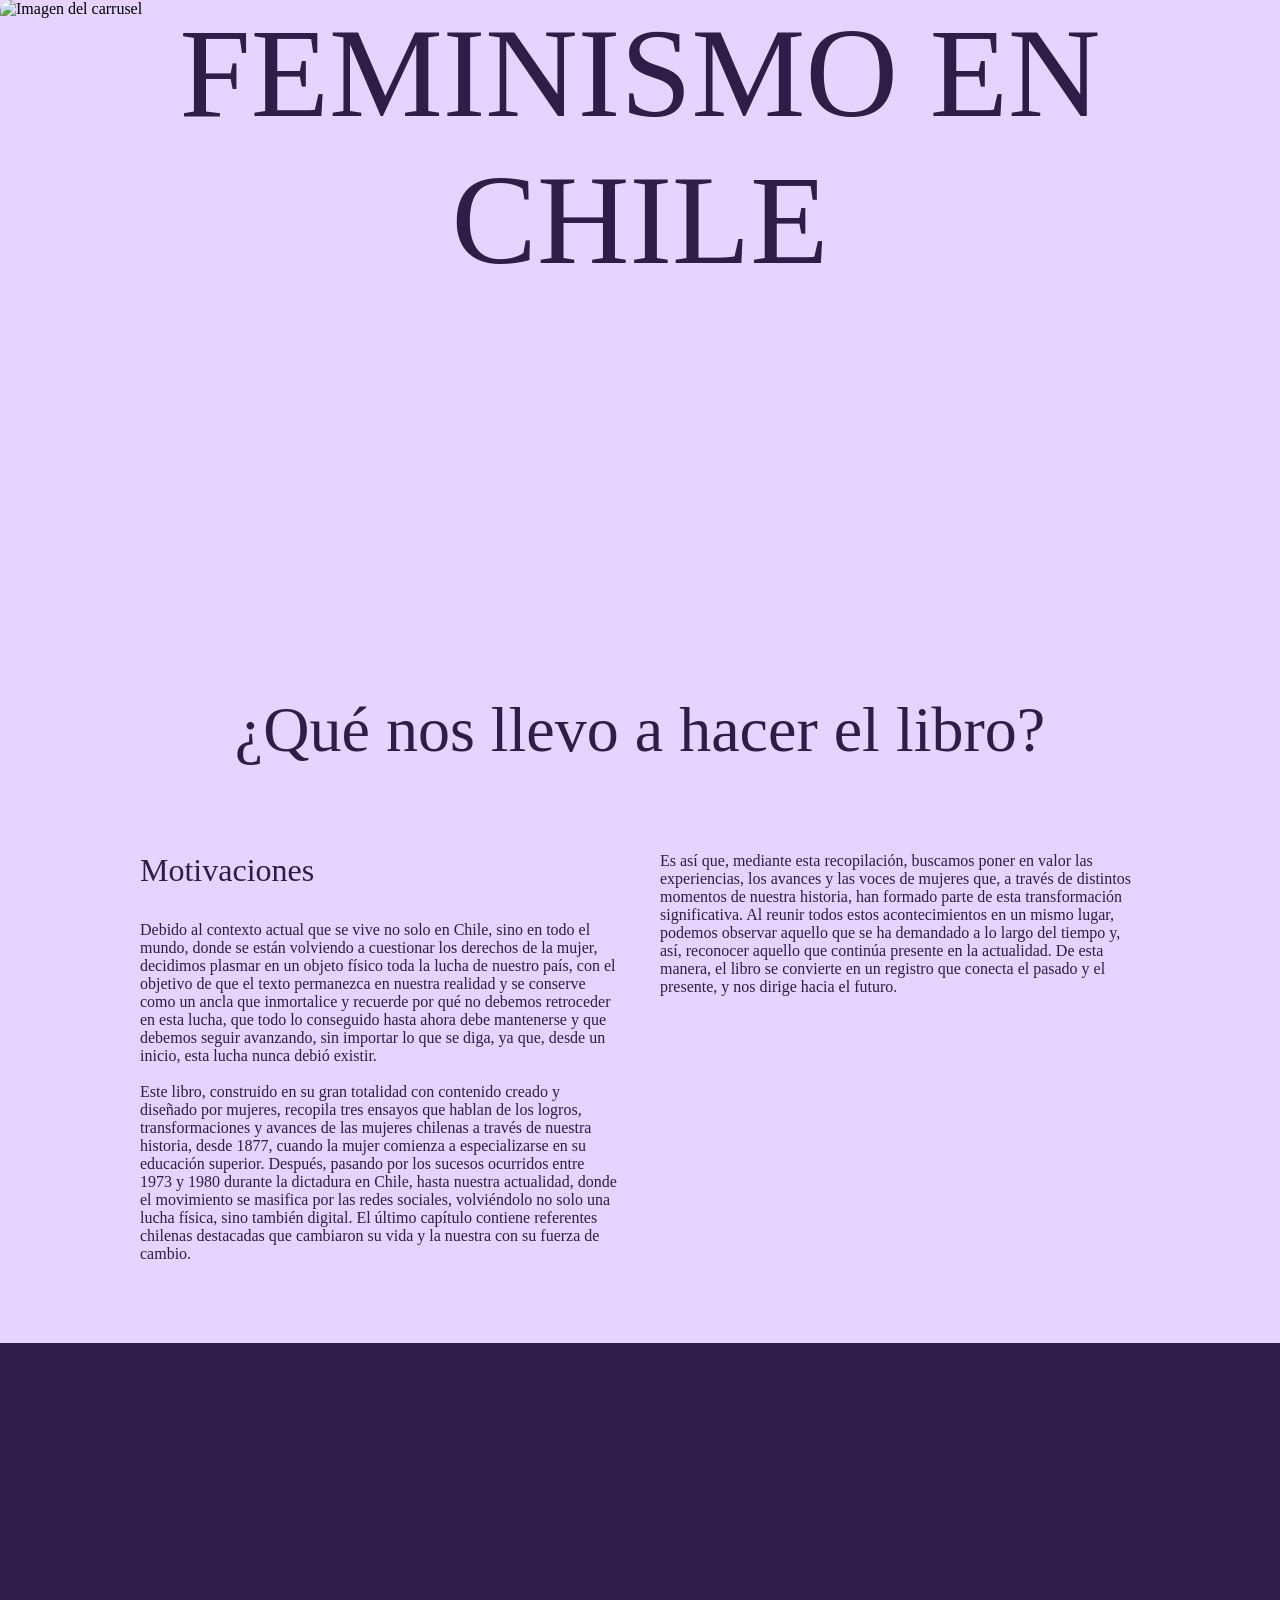
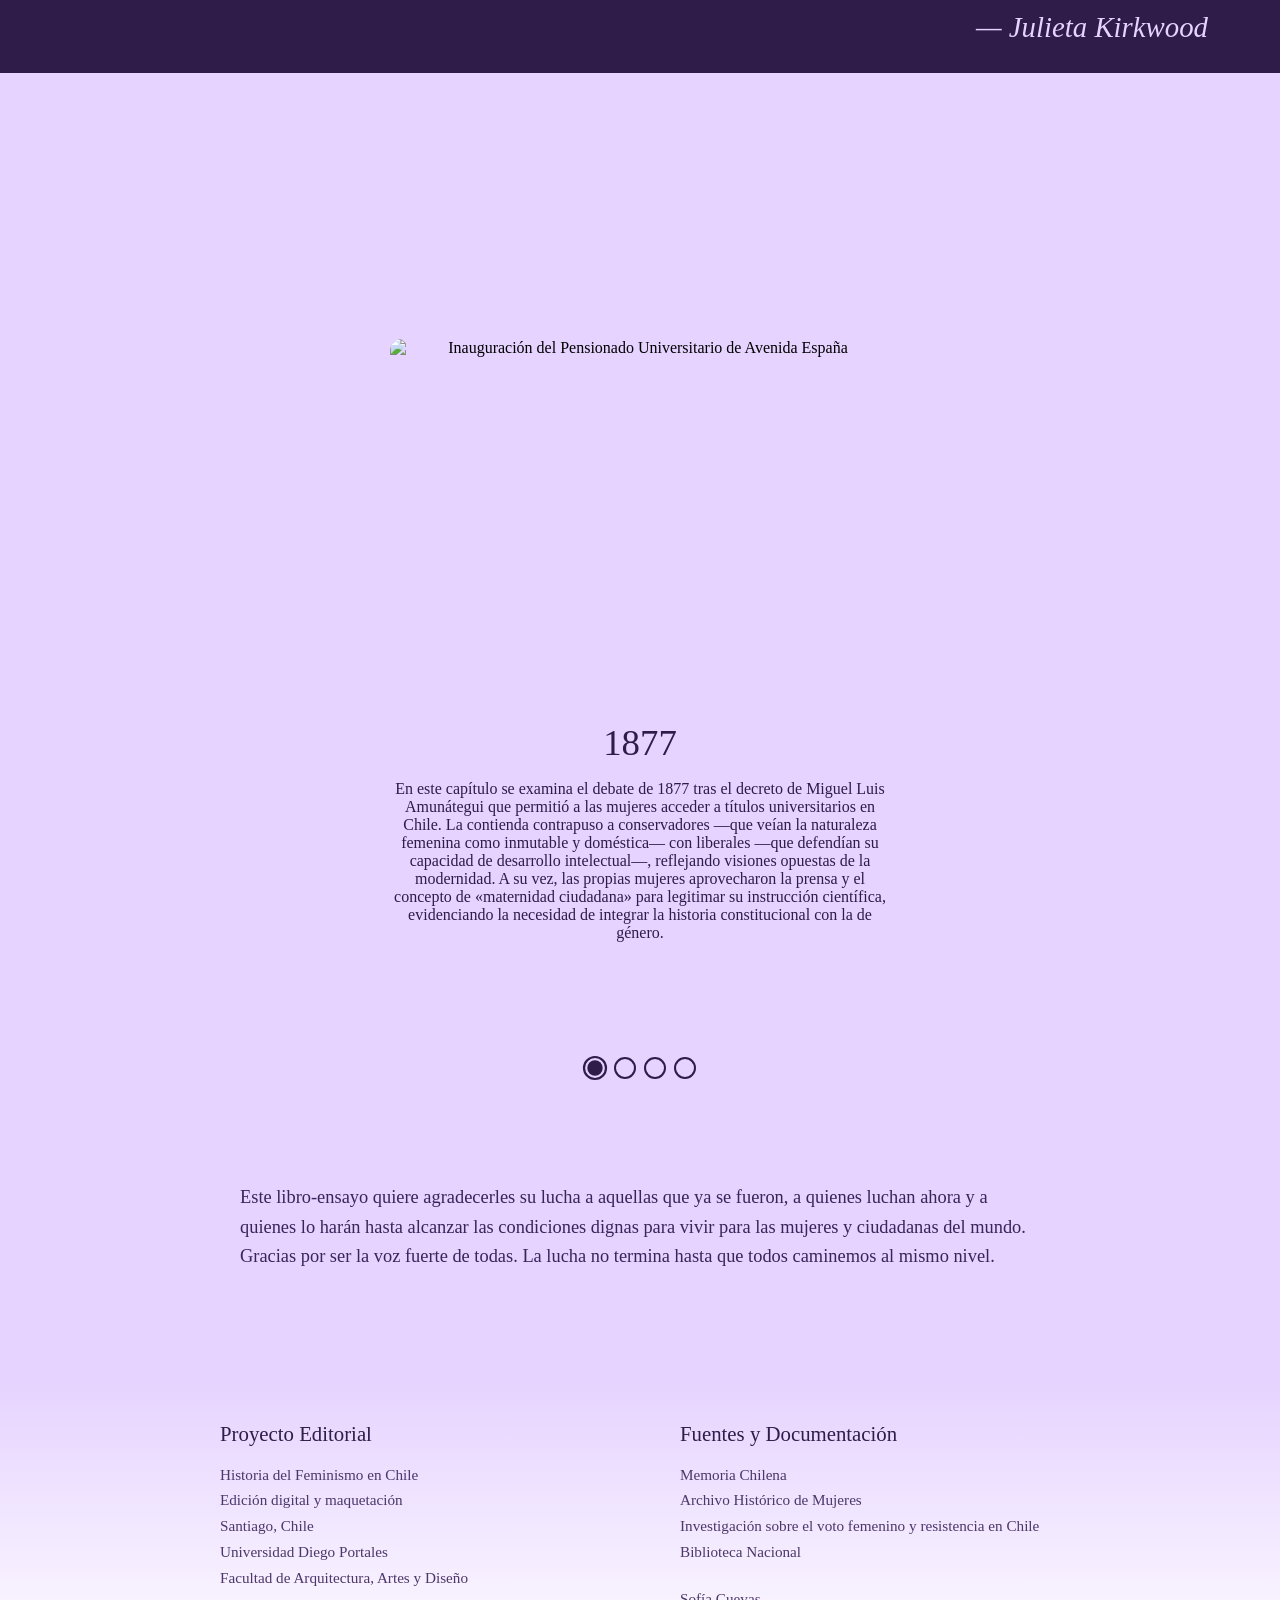
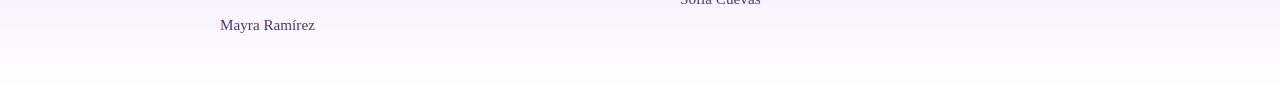
==== index.html @ af62d0a8 "Rename Maquetacion2.html to index.html" ====
<!DOCTYPE html>
<html lang="es">
<head>

  <meta charset="UTF-8">
  <meta name="viewport" content="width=device-width, initial-scale=1.0">
  <title>Maqueta</title>

  <!-- Google Fonts -->
  <link rel="preconnect" href="https://fonts.googleapis.com">
  <link rel="preconnect" href="https://fonts.gstatic.com" crossorigin>
  <link href="https://fonts.googleapis.com/css2?family=Climate+Crisis&family=Manrope:wght@400;500;700&display=swap" rel="stylesheet">
<style>
@font-face {
      font-family: 'Jazmin-Black';
      src: url('https://drive.google.com/file/d/12uQwB36a2k2witqSoXzjBPvjbGUJgkZl/view?usp=drive_link') format('opentype');
      font-weight: 400;
    }  

@font-face {
      font-family: 'Jazmin-Bold';
      src: url('https://drive.google.com/file/d/1pTw8cej0ENtcqiHa-b2iS4OX-y_-E0P1/view?usp=sharing') format('opentype');
      font-weight: 400;
    }  

@font-face {
      font-family: 'Jazmin-BoldIt';
      src: url('https://drive.google.com/file/d/1r_8uI4NWdWfFupj231C-FOblwJrJPHk5/view?usp=sharing') format('opentype');
      font-weight: 400;
    }     

@font-face {
      font-family: 'Jazmin-LightIt';
      src: url('https://drive.google.com/file/d/1mAUeuESSys7oX-s_4mNT1yJCANcAXI_Z/view?usp=sharing') format('opentype');
      font-weight: 400;
    }  

</style>

  <link rel="stylesheet" href="maqueta-05.css">
</head>
<body>

<div class="titulo">
  
  <img class="slider__image" src="https://lh3.googleusercontent.com/d/1XaSFuqEY4g5JGwHOdgN-ghNQDya7-xwA" alt="Imagen del carrusel">

  <h1>
    FEMINISMO EN CHILE
  </h1>

</div>


<h2>
  ¿Qué nos llevo a hacer el libro?
</h2>


 <div class="columnas">

  <div class="columna">
    <h3>
      Motivaciones
    </h3>

    <p>
      Debido al contexto actual que se vive no solo en Chile, sino en todo el mundo, donde se están volviendo a cuestionar los derechos de la mujer, decidimos plasmar en un objeto físico toda la lucha de nuestro país, con el objetivo de que el texto permanezca en nuestra realidad y se conserve como un ancla que inmortalice y recuerde por qué no debemos retroceder en esta lucha, que todo lo conseguido hasta ahora debe mantenerse y que debemos seguir avanzando, sin importar lo que se diga, ya que, desde un inicio, esta lucha nunca debió existir.<br>
<br>
      Este libro, construido en su gran totalidad con contenido creado y diseñado por mujeres, recopila tres ensayos que hablan de los logros, transformaciones y avances de las mujeres chilenas a través de nuestra historia, desde 1877, cuando la mujer comienza a especializarse en su educación superior. Después, pasando por los sucesos ocurridos entre 1973 y 1980 durante la dictadura en Chile, hasta nuestra actualidad, donde el movimiento se masifica por las redes sociales, volviéndolo no solo una lucha física, sino también digital. El último capítulo contiene referentes chilenas destacadas que cambiaron su vida y la nuestra con su fuerza de cambio.

    </p>
  </div>

  <div class="columna">
    <h3>
      
    </h3>

    <p>
      Es así que, mediante esta recopilación, buscamos poner en valor las experiencias, los avances y las voces de mujeres que, a través de distintos momentos de nuestra historia, han formado parte de esta transformación significativa. Al reunir todos estos acontecimientos en un mismo lugar, podemos observar aquello que se ha demandado a lo largo del tiempo y, así, reconocer aquello que continúa presente en la actualidad. De esta manera, el libro se convierte en un registro que conecta el pasado y el presente, y nos dirige hacia el futuro.
    </p>
  </div>

</div>
 
<div class="separador">
  <div class="cartel-track">
    <span class="cartel-item">NO HAY DEMOCRACIA SIN FEMINISMO. ♀</span>
    <span class="cartel-item">NO HAY DEMOCRACIA SIN FEMINISMO. ♀</span>
    <span class="cartel-item">NO HAY DEMOCRACIA SIN FEMINISMO. ♀</span>
  </div>
  <p class="autor">— Julieta Kirkwood</p>
</div>

<div class="slider">
  <input type="radio" name="slider" title="slide1" checked="checked" class="slider__nav"/>
  <input type="radio" name="slider" title="slide2" class="slider__nav"/>
  <input type="radio" name="slider" title="slide3" class="slider__nav"/>
  <input type="radio" name="slider" title="slide4" class="slider__nav"/>
  
  <div class="slider__inner">

    <!-- Diapositiva 1 -->
    <div class="slider__contents">
      <!-- AQUÍ CAMBIAS LA IMAGEN 1 -->
      <img class="slider__image" src="https://lh3.googleusercontent.com/d/13LKZzhzBING7bSIB-B6c9y_ZyjIzLU0Z" alt="Inauguración del Pensionado Universitario de Avenida España">
      <h2 class="slider__caption">1877</h2>
      <p class="slider__txt">En este capítulo se examina el debate de 1877 tras el decreto de Miguel Luis Amunátegui que permitió a las mujeres acceder a títulos universitarios en Chile. La contienda contrapuso a conservadores —que veían la naturaleza femenina como inmutable y doméstica— con liberales —que defendían su capacidad de desarrollo intelectual—, reflejando visiones opuestas de la modernidad. A su vez, las propias mujeres aprovecharon la prensa y el concepto de «maternidad ciudadana» para legitimar su instrucción científica, evidenciando la necesidad de integrar la historia constitucional con la de género. </p>
      
    </div>

    <!-- Diapositiva 2 -->
    <div class="slider__contents">
      <!-- AQUÍ CAMBIAS LA IMAGEN 2 -->
      <img class="slider__image" src="https://lh3.googleusercontent.com/d/1rz81aflODtfskColFfcx2KOuE1bLGFHb" alt="MEMCH 83 Chile">
      <h2 class="slider__caption">1973</h2>
      <p class="slider__txt">En este capítulo se analiza el periodo la dictadura militar chilena, el movimiento de mujeres se articuló bajo la emblemática consigna «Democracia en el país y en la casa» para enfrentar simultáneamente la represión estatal y la opresión patriarcal. Agrupaciones de derechos humanos, pobladoras de sectores populares y feministas aunaron fuerzas, superando diferencias sociales e ideológicas para combatir la crisis y la violencia del régimen. A través de iniciativas de subsistencia y talleres de reflexión, transformaron problemáticas del espacio privado en potentes acciones de resistencia política en la vía pública. Coordinadoras transversales como el MEMCH’83 y Mujeres por la Vida lideraron multitudinarias movilizaciones opositoras que visibilizaron el descontento ciudadano. Finalmente, este activismo generizado resignificó la ciudadanía femenina y se consolidó como un pilar fundamental en el proceso de recuperación democrática en el país.</p>
    </div>

    <!-- Diapositiva 3 -->
    <div class="slider__contents">
      <!-- AQUÍ CAMBIAS LA IMAGEN 3 -->
      <img class="slider__image" src="https://lh3.googleusercontent.com/d/1p0VTjthX78VdlyuoJ9l6u2bkTSTfztf2" alt="Imagen del carrusel">
      <h2 class="slider__caption">2018</h2>
      <p class="slider__txt">En este capítulo se analiza el "Mayo Feminista" de 2018 en Chile, una tercera ola histórica encabezada por estudiantes universitarias y secundarias contra el acoso sexual, la educación sexista y la violencia de género. Estas movilizaciones masivas y tomas de campus cuestionaron profundamente las estructuras del "poder de género" y la heteronormatividad en la sociedad chilena. En el Congreso, la presencia histórica de parlamentarias impulsó la creación de la Comisión de Mujeres y Equidad de Género para tramitar proyectos sobre derechos laborales, reproductivos y de protección. El Poder Ejecutivo de Sebastián Piñera respondió desde una perspectiva de feminismo liberal impulsando la Agenda Mujer y la Ley de Identidad de Género, aunque enfrentó severas críticas por errores discursivos del oficialismo.</p>
    </div>

    <!-- Diapositiva 4 -->
    <div class="slider__contents">
      <!-- AQUÍ CAMBIAS LA IMAGEN 4 -->
      <img class="slider__image" src="https://lh3.googleusercontent.com/d/1QaeDLoTEDp8ZMZ2YT9O-Hn6xfpyJGFa-" alt="MC0050105">
      <h2 class="slider__caption">Las Referentes</h2>
      <p class="slider__txt">El capítulo «Las referentes» destaca a mujeres fundamentales de la historia chilena que rompieron barreras en la política, la ciencia, las artes y los derechos humanos. Resalta las biografías de pioneras como Eloísa Díaz, primera médica de Latinoamérica, e Inés Enríquez, primera parlamentaria del país. También reconoce el activismo de Elena Caffarena por el voto femenino, junto al liderazgo político social de Julieta Campusano y Gladys Marín. Se suman los trascendentales aportes culturales de Gabriela Mistral y Violeta Parra en las letras y la música popular. Finalmente, la sección culmina con Michelle Bachelet, primera mujer en ejercer la presidencia de Chile.</p>
    </div>

  </div>
</div>
<footer class="final-pagina">

  <!-- Texto previo -->
  <div class="texto-pre-footer">
    <p>Este libro-ensayo quiere agradecerles su lucha a aquellas que ya se fueron, a quienes luchan ahora y a quienes lo harán hasta alcanzar las condiciones dignas para vivir para las mujeres y ciudadanas del mundo.</p>
    <p>Gracias por ser la voz fuerte de todas. La lucha no termina hasta que todos caminemos al mismo nivel.</p>
    <br>
    <br>
    <br>
    <br>
    <br>
  </div>

  <!-- Columnas de información -->
  <div class="pie-info">
    <div class="columna-info">
      <h3>Proyecto Editorial</h3>
      <p>Historia del Feminismo en Chile</p>
      <p>Edición digital y maquetación</p>
      <p>Santiago, Chile</p>
      <p>Universidad Diego Portales</p>
      <p>Facultad de Arquitectura, Artes y Diseño</p>
      <br>
      <p>Mayra Ramírez</p>
    </div>

    <div class="columna-info">
      <h3>Fuentes y Documentación</h3>
      <p>Memoria Chilena</p>
      <p>Archivo Histórico de Mujeres</p>
      <p>Investigación sobre el voto femenino y resistencia en Chile</p>
      <p>Biblioteca Nacional</p>
      <br>
      <p>Sofía Cuevas</p>
    </div>
  </div>

</footer>

</body>
</html>
---- maqueta-05.css ----
/* Inside your style.css file or <style> block */
@font-face {
  font-family: 'Jazmin-Black';
  src: url('https://drive.google.com/file/d/1SuCwKZUjy1PcS7HoKRNuDb13nTYxsdWd/view?usp=sharing') format('otf');
  font-weight: normal;
  font-style: black;
}

@font-face {
  font-family: 'Jazmin-Bold';
  src: url('https://drive.google.com/file/d/1pTw8cej0ENtcqiHa-b2iS4OX-y_-E0P1/view?usp=sharing') format('otf');
  font-weight: normal;
  font-style: normal;
}

@font-face {
  font-family: 'Jazmin-BoldIt';
  src: url('https://drive.google.com/file/d/1r_8uI4NWdWfFupj231C-FOblwJrJPHk5/view?usp=sharing') format('otf');
  font-weight: normal;
  font-style: normal;
}

@font-face {
  font-family: 'Juana';
  src: url('https://drive.google.com/file/d/1g9CO8TNBRDneP2i2aQZORjsLFqwX7QSJ/view?usp=sharing') format('otf');
  font-weight: normal;
  font-style: normal;
}

img {
  max-width: 100%;
  height: auto;
}

body{
  background:#e6d3ff ;
  margin: 0;   
  padding: 0;
}

/* Titulo grande */
h1 {
  font-family: 'Jazmin-Black';
  font-weight: 150;
  font-size: clamp(5rem, 10vw, 18rem);
  color: #2f1c49;
}

/*Titulo graande de uso normal*/

h2 {
  font-family: 'Jazmin-Bold', serif;
  font-weight: 150;
  font-size: 4rem;
  color: #2f1c49;
  
  text-align-last: center;
}


/*subtitulo parrafo*/
h3 {
  font-family: 'Juana', serif;
  font-weight: 150;
  font-size:2rem;
  color: #2f1c49;
}

/*parrafo texto comun*/
p {
  font-family: 'Juana', serif;
  font-weight: 150;
  font-size:1rem;
  text-align: left;
  color: #2f1c49;
  max-width: 1000px;
  margin:0 auto;
}

.columnas {
  display: grid;
  grid-template-columns: 1fr 1fr;
  gap: 40px;
  max-width: 1000px;
  margin: 0 auto;
  margin-bottom: 80px;
}

.columna p {
  max-width: none;
  margin: 0;
}

.titulo {
  position: relative;
  width: 100%;
  height: clamp(600px, 50vw, 1000px);
}

.titulo img {
   position: absolute;
  width: 100%;
  height: 100%;
  object-fit: cover;
  top: 0;
  left: 50%;
  transform: translateX(-50%);
  z-index: 0;
}

.titulo h1 {
  position: absolute;
  z-index: 1;
  top: 0px;
  left: 50%;
  transform: translateX(-50%);
  width: 100%;
  text-align: center;
  margin: 0;

}

.separador {
  position: relative;
  width: 100%;
  margin: 0;
  min-height: 250px;     /* Altura mínima deseada */
  padding: 80px 20px;
  background: #2f1c49;

  overflow: hidden;
  white-space: nowrap;
  display: flex;
  align-items: center;
  padding: 40px 0;
}

.cartel-track {
  display: inline-block;
  white-space: nowrap;
  padding-left: 100%; /* Inicia el recorrido desde fuera de la pantalla a la derecha */
  animation: moverCartel 18s linear infinite; /* Ajusta los segundos para acelerar o frenar */
}

.cartel-item {
  display: inline-block;
  padding-right: 60px; /* Espacio entre cada repetición de la frase */
  color: #e6d3ff;
  font-family: 'Jazmin-Bold', serif;
  font-size: clamp(2.5rem, 5vw, 5rem);
}

/* Animación de desplazamiento */
@keyframes moverCartel {
  0% {
    transform: translate3d(0, 0, 0);
  }
  100% {
    transform: translate3d(-100%, 0, 0);
  }
}

/* Pausar el movimiento al pasar el cursor */
.separador:hover .cartel-track {
  animation-play-state: paused;
}

/* Estilo para la autora fijada abajo a la derecha */
.separador .autor {
  position: absolute;
  bottom: 15px;
  right: 30px;
  margin: 0;
  color: #e6d3ff;
  font-family: 'Jazmin-BoldIt', serif;
  font-size: 1.5rem;
  font-style: italic;
  z-index: 2;
  background: #2f1c49; /* Fondo sólido para que el texto en movimiento pase por detrás */
  padding: 4px 12px;
  border-radius: 4px;
}

.separador h2 {
  position: absolute;
  z-index: 1;
  top: 50%;
  left: 50%;
  transform: translate(-50%, -50%);
  margin: 0;
  color: #e6d3ff;

  width: 100%;                            
  text-align: center;                    
  font-size: clamp(2.5rem, 5.5vw, 5.5rem); 

}

.separador .autor {
  position: absolute;
  bottom: 25px;  /* Distancia desde abajo */
  right: 60px;   /* Distancia desde la derecha */
  margin: 0;
  
  color: #e6d3ff;
  font-family: 'Juana', serif;
  font-size: 1.8rem;
  font-style: italic;
}
/* Pues aqui va una parte para que las dos comlunas sean una cuando es muy pequeño pero no va*/

@media(max-width: 500px) {
 .columnas {
  grid-template-columns: 1fr;
  }
}

/*prueba*/

/* ==========================================
   CARRUSEL (SLIDER) INTEGRADO
   ========================================== */

.slider {
  height: 950px; /* Altura fija para que encaje al final de la página */
  position: relative;
  overflow: hidden;
  display: flex;
  flex-flow: row nowrap;
  align-items: flex-end;
  justify-content: center;
  margin-top: 60px;
  margin-bottom: 40px;
}

.slider__nav {
  width: 14px;
  height: 14px;
  margin: 0.5rem 8px;
  border-radius: 50%;
  z-index: 10;
  outline: 2px solid #2f1c49;
  outline-offset: 2px;
  cursor: pointer;
  appearance: none;
  background-color: transparent;
  transition: background-color 0.3s, transform 0.2s;
}

.slider__nav:checked {
  background-color: #2f1c49;
  transform: scale(1.1);
}

.slider__nav:checked:nth-of-type(1) ~ .slider__inner { left: 0%; }
.slider__nav:checked:nth-of-type(2) ~ .slider__inner { left: -100%; }
.slider__nav:checked:nth-of-type(3) ~ .slider__inner { left: -200%; }
.slider__nav:checked:nth-of-type(4) ~ .slider__inner { left: -300%; }

.slider__inner {
  position: absolute;
  top: 0;
  left: 0;
  width: 400%;
  height: 100%;
  transition: left 0.4s ease-in-out;
  display: flex;
  flex-flow: row nowrap;
}

.slider__contents {
  height: 100%;
  padding: 2rem;
  padding-bottom: 90px;
  text-align: center;
  display: flex;
  flex: 1;
  flex-flow: column nowrap;
  align-items: center;
  justify-content: center;
}

/* Estilos para las imágenes del carrusel */
.slider__image {
  width: 500px;          /* Ancho deseado de las imágenes */
  height: 350px;         /* Alto deseado */
  object-fit: cover;     /* Mantiene la proporción sin distorsionar */
  border-radius: 12px;   /* Opcional: esquinas ligeramente redondeadas */
  margin-bottom: 1rem;
}

/* Título con la tipografía Jazmin-Bold */
.slider__caption {
  font-family: 'Jazmin-Bold', serif;
  font-weight: 150;
  font-size: 2.3rem;     /* Tamaño ajustado para el carrusel */
  color: #2f1c49;
  margin: 1rem 0;
  text-transform: uppercase;
}

/* Párrafo con la tipografía Juana */
.slider__txt {
  font-family: 'Juana', serif;
  font-weight: 150;
  font-size: 1rem;
  color: #2f1c49;
  max-width: 500px;
  text-align: center;
  margin: 0.1 auto 2rem auto;
}

.texto-pre-footer { /* Cambia esta clase por el nombre de tu contenedor de texto */
  background: #e6d3ff;
  padding: 60px 10% 20px; /* Reducimos el padding inferior para pegar el texto al pie */
}
.texto-pre-footer h2 {
  font-family: 'Jazmin-Bold', serif;
  font-size: clamp(2rem, 3.5vw, 3rem);
  color: #2f1c49;
  margin-top: 0;
  margin-bottom: 20px;
}

.texto-pre-footer p {
  font-family: 'Juana', serif;
  font-size: 1.15rem;
  line-height: 1.6;
  color: #3b245a;
  max-width: 800px; /* Limita el ancho del texto para facilitar la lectura */
  margin: 0 auto;  /* Centra el bloque de texto */
}



/* --- PIE DE PÁGINA DE TEXTO CON DEGRADADO --- */
.pie-info {
  width: 100%;
  padding: 40px 10% 50px;
  box-sizing: border-box;
  
  /* El degradado nace del lavanda (#e6d3ff) y termina suavemente en blanco (#ffffff) */
  background: linear-gradient(to bottom, #e6d3ff 0%, #ffffff 100%);
  
  display: flex;
  justify-content: center;
  flex-wrap: wrap;
  gap: 80px;
}

.columna-info {
  flex: 1;
  min-width: 240px;
  max-width: 380px;
}

/* Título de cada columna (Main Office / Service Center) */
.columna-info h3 {
  font-family: 'Jazmin-Bold', serif;
  font-size: 1.3rem;
  color: #2f1c49; /* Título en morado oscuro para destacar sobre la parte superior del degradado */
  margin-top: 0;
  margin-bottom: 18px;
}

/* Líneas de texto informativas */
.columna-info p {
  font-family: 'Juana', serif;
  font-size: 0.95rem;
  line-height: 1.5;
  margin: 3px 0;
  color: #3b245a;
  opacity: 0.9;
}
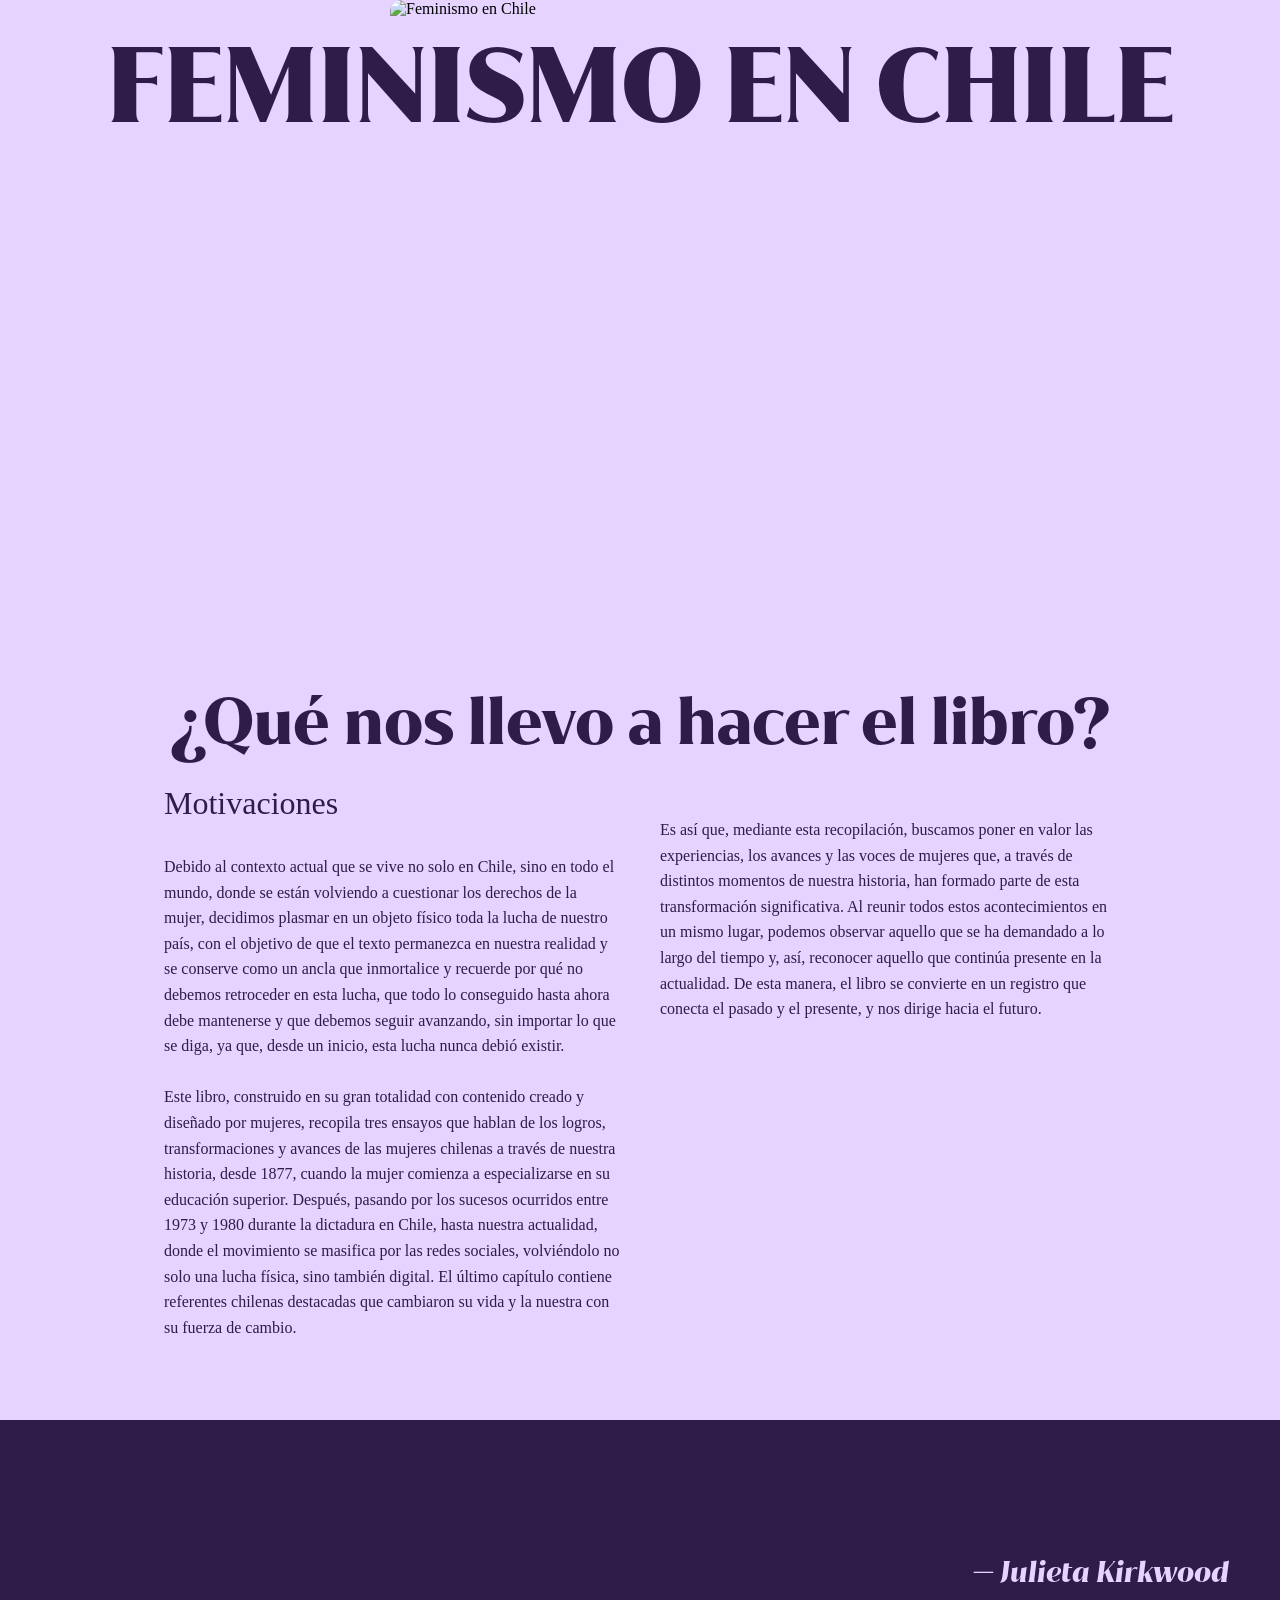
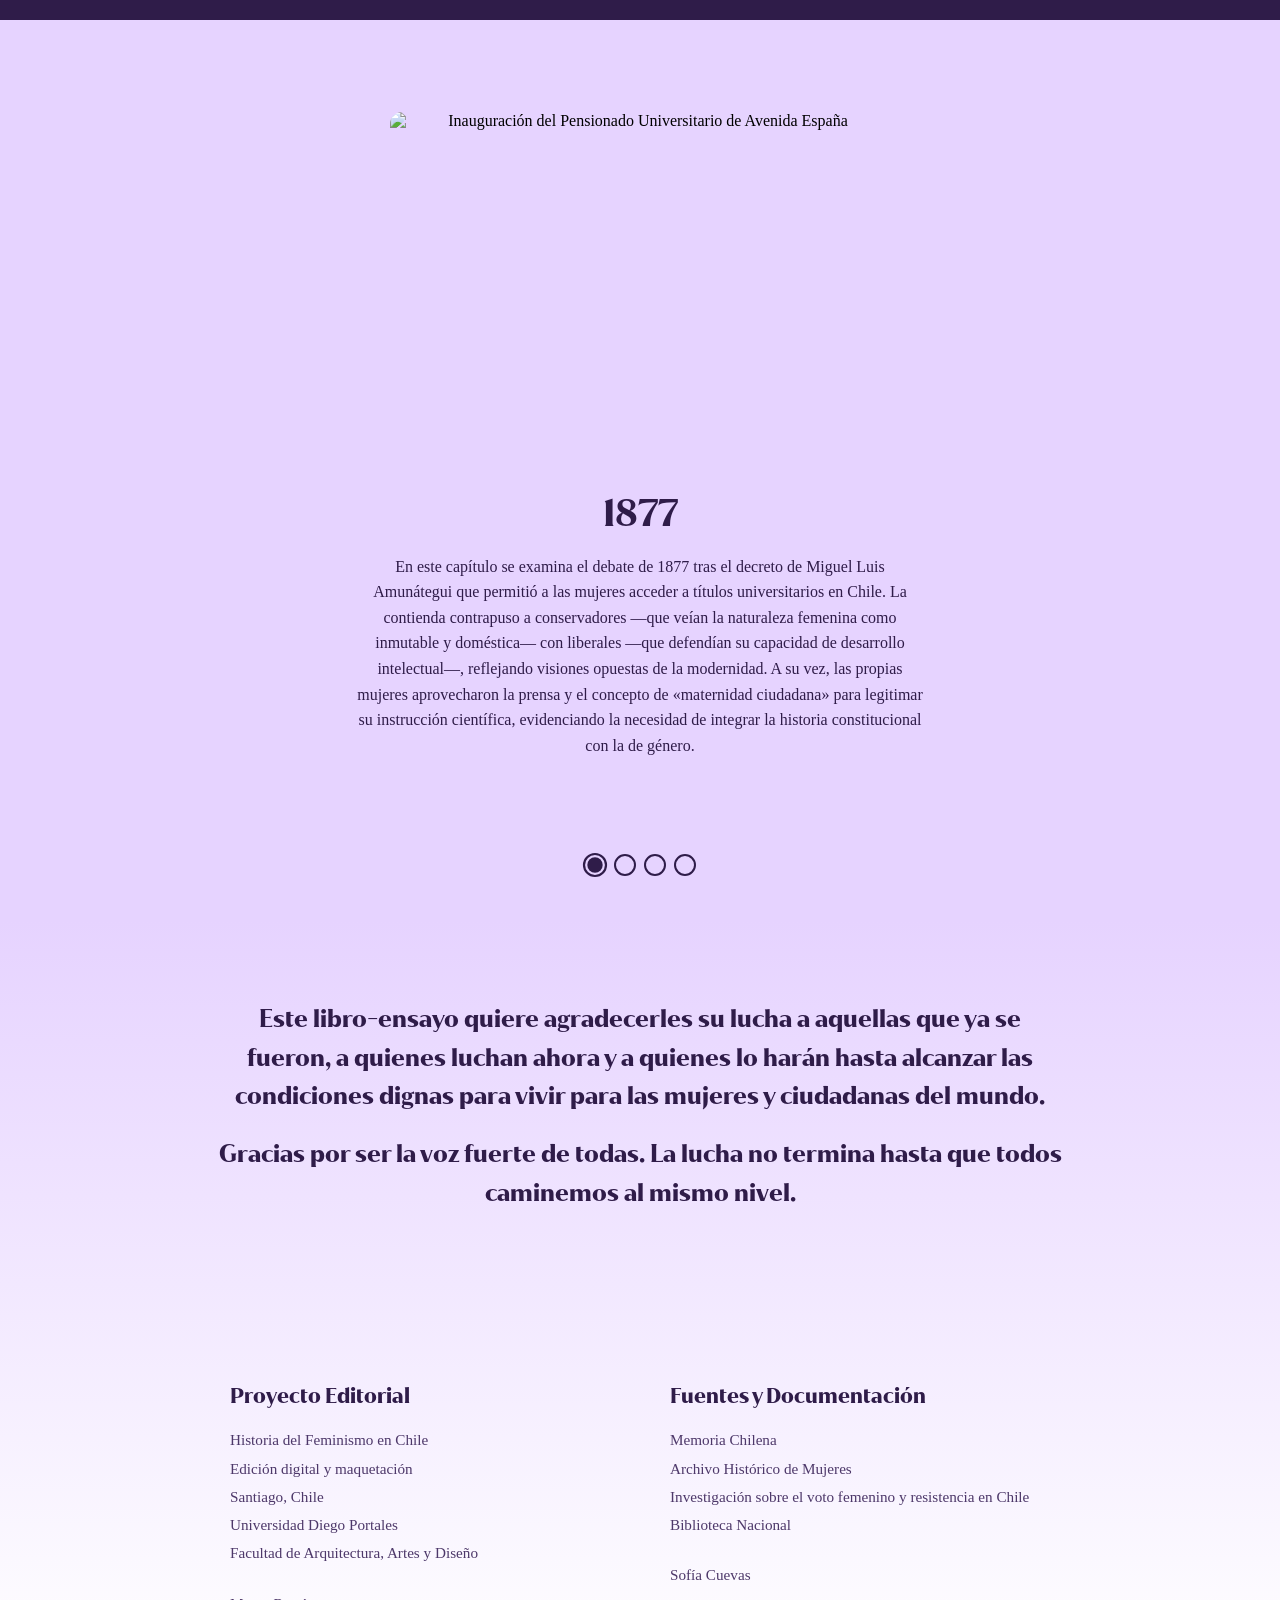
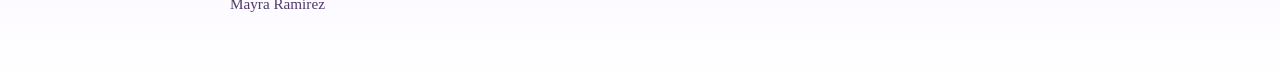
==== commit 11a87aaa: "index.html" ====
--- a/index.html
+++ b/index.html
@@ -43,7 +43,7 @@
 
 <div class="titulo">
   
-  <img class="slider__image" src="https://lh3.googleusercontent.com/d/1XaSFuqEY4g5JGwHOdgN-ghNQDya7-xwA" alt="Imagen del carrusel">
+  <img class="slider__image" src="https://lh3.googleusercontent.com/d/1XaSFuqEY4g5JGwHOdgN-ghNQDya7-xwA" alt="Feminismo en Chile">
 
   <h1>
     FEMINISMO EN CHILE
--- a/maqueta-05.css
+++ b/maqueta-05.css
@@ -1,30 +1,45 @@
-/* Inside your style.css file or <style> block */
+/* ==========================================
+   1. REGISTRAR FUENTES Y RESET GENERAL
+   ========================================== */
+
+/* NOTA: Asegúrate de alojar los archivos .otf en la carpeta 'fuentes' de tu repositorio */
 @font-face {
   font-family: 'Jazmin-Black';
-  src: url('https://drive.google.com/file/d/1SuCwKZUjy1PcS7HoKRNuDb13nTYxsdWd/view?usp=sharing') format('otf');
-  font-weight: normal;
-  font-style: black;
+  src: url('./fuentes/Jazmin-Black.otf') format('opentype');
+  font-weight: normal;
+  font-style: normal;
 }
 
 @font-face {
   font-family: 'Jazmin-Bold';
-  src: url('https://drive.google.com/file/d/1pTw8cej0ENtcqiHa-b2iS4OX-y_-E0P1/view?usp=sharing') format('otf');
-  font-weight: normal;
+  src: url('./fuentes/Jazmin-Bold.otf') format('opentype');
+  font-weight: bold;
   font-style: normal;
 }
 
 @font-face {
   font-family: 'Jazmin-BoldIt';
-  src: url('https://drive.google.com/file/d/1r_8uI4NWdWfFupj231C-FOblwJrJPHk5/view?usp=sharing') format('otf');
-  font-weight: normal;
-  font-style: normal;
+  src: url('./fuentes/Jazmin-BoldIt.otf') format('opentype');
+  font-weight: bold;
+  font-style: italic;
 }
 
 @font-face {
   font-family: 'Juana';
-  src: url('https://drive.google.com/file/d/1g9CO8TNBRDneP2i2aQZORjsLFqwX7QSJ/view?usp=sharing') format('otf');
+  src: url('./fuentes/Juana.otf') format('opentype');
   font-weight: normal;
   font-style: normal;
+}
+
+* {
+  box-sizing: border-box;
+}
+
+body {
+  background: #e6d3ff;
+  margin: 0;   
+  padding: 0;
+  overflow-x: hidden; /* Evita desplazamiento horizontal en celulares */
 }
 
 img {
@@ -32,73 +47,62 @@
   height: auto;
 }
 
-body{
-  background:#e6d3ff ;
-  margin: 0;   
-  padding: 0;
-}
-
-/* Titulo grande */
+/* ==========================================
+   2. TIPOGRAFÍA GENERAL (RESPONSIVA)
+   ========================================== */
+
 h1 {
-  font-family: 'Jazmin-Black';
-  font-weight: 150;
-  font-size: clamp(5rem, 10vw, 18rem);
-  color: #2f1c49;
-}
-
-/*Titulo graande de uso normal*/
+  font-family: 'Jazmin-Black', serif;
+  font-weight: normal;
+  font-size: clamp(2.5rem, 8vw, 12rem);
+  color: #2f1c49;
+  padding: 0 15px;
+  word-break: break-word;
+}
 
 h2 {
   font-family: 'Jazmin-Bold', serif;
-  font-weight: 150;
-  font-size: 4rem;
-  color: #2f1c49;
-  
-  text-align-last: center;
-}
-
-
-/*subtitulo parrafo*/
+  font-weight: bold;
+  font-size: clamp(2rem, 6vw, 4rem);
+  color: #2f1c49;
+  text-align: center;
+  padding: 0 15px;
+  margin-top: 40px;
+  margin-bottom: 20px;
+}
+
 h3 {
   font-family: 'Juana', serif;
-  font-weight: 150;
-  font-size:2rem;
-  color: #2f1c49;
-}
-
-/*parrafo texto comun*/
+  font-weight: normal;
+  font-size: 2rem;
+  color: #2f1c49;
+  margin-top: 0;
+}
+
 p {
   font-family: 'Juana', serif;
-  font-weight: 150;
-  font-size:1rem;
+  font-weight: normal;
+  font-size: 1rem;
+  line-height: 1.6;
   text-align: left;
   color: #2f1c49;
-  max-width: 1000px;
-  margin:0 auto;
-}
-
-.columnas {
-  display: grid;
-  grid-template-columns: 1fr 1fr;
-  gap: 40px;
   max-width: 1000px;
   margin: 0 auto;
-  margin-bottom: 80px;
-}
-
-.columna p {
-  max-width: none;
-  margin: 0;
-}
+  padding: 0 24px; /* Margen de seguridad para pantallas pequeñas */
+}
+
+/* ==========================================
+   3. HERO / CABECERA DE LA PÁGINA
+   ========================================== */
 
 .titulo {
   position: relative;
   width: 100%;
-  height: clamp(600px, 50vw, 1000px);
+  height: clamp(500px, 50vw, 1000px);
 }
 
 .titulo img {
-   position: absolute;
+  position: absolute;
   width: 100%;
   height: 100%;
   object-fit: cover;
@@ -111,118 +115,95 @@
 .titulo h1 {
   position: absolute;
   z-index: 1;
-  top: 0px;
+  top: 20px;
   left: 50%;
   transform: translateX(-50%);
   width: 100%;
   text-align: center;
   margin: 0;
-
-}
+}
+
+/* ==========================================
+   4. SECCIÓN DE COLUMNAS (MOTIVACIONES)
+   ========================================== */
+
+.columnas {
+  display: grid;
+  grid-template-columns: 1fr 1fr;
+  gap: 40px;
+  max-width: 1000px;
+  margin: 0 auto 80px auto;
+  padding: 0 24px;
+}
+
+.columna p {
+  max-width: none;
+  padding: 0;
+  margin: 0;
+}
+
+/* ==========================================
+   5. SEPARADOR ANIMADO (MARQUESINA)
+   ========================================== */
 
 .separador {
   position: relative;
   width: 100%;
-  margin: 0;
-  min-height: 250px;     /* Altura mínima deseada */
-  padding: 80px 20px;
+  min-height: 200px;
   background: #2f1c49;
-
   overflow: hidden;
   white-space: nowrap;
   display: flex;
   align-items: center;
   padding: 40px 0;
+  margin: 60px 0;
 }
 
 .cartel-track {
   display: inline-block;
   white-space: nowrap;
-  padding-left: 100%; /* Inicia el recorrido desde fuera de la pantalla a la derecha */
-  animation: moverCartel 18s linear infinite; /* Ajusta los segundos para acelerar o frenar */
+  padding-left: 100%;
+  animation: moverCartel 18s linear infinite;
 }
 
 .cartel-item {
   display: inline-block;
-  padding-right: 60px; /* Espacio entre cada repetición de la frase */
+  padding-right: 60px;
   color: #e6d3ff;
   font-family: 'Jazmin-Bold', serif;
   font-size: clamp(2.5rem, 5vw, 5rem);
 }
 
-/* Animación de desplazamiento */
-@keyframes moverCartel {
-  0% {
-    transform: translate3d(0, 0, 0);
-  }
-  100% {
-    transform: translate3d(-100%, 0, 0);
-  }
-}
-
-/* Pausar el movimiento al pasar el cursor */
 .separador:hover .cartel-track {
   animation-play-state: paused;
 }
 
-/* Estilo para la autora fijada abajo a la derecha */
 .separador .autor {
   position: absolute;
-  bottom: 15px;
-  right: 30px;
+  bottom: 20px;
+  right: 40px;
   margin: 0;
   color: #e6d3ff;
   font-family: 'Jazmin-BoldIt', serif;
-  font-size: 1.5rem;
+  font-size: clamp(1.2rem, 3vw, 1.8rem);
   font-style: italic;
   z-index: 2;
-  background: #2f1c49; /* Fondo sólido para que el texto en movimiento pase por detrás */
+  background: #2f1c49;
   padding: 4px 12px;
   border-radius: 4px;
 }
 
-.separador h2 {
-  position: absolute;
-  z-index: 1;
-  top: 50%;
-  left: 50%;
-  transform: translate(-50%, -50%);
-  margin: 0;
-  color: #e6d3ff;
-
-  width: 100%;                            
-  text-align: center;                    
-  font-size: clamp(2.5rem, 5.5vw, 5.5rem); 
-
-}
-
-.separador .autor {
-  position: absolute;
-  bottom: 25px;  /* Distancia desde abajo */
-  right: 60px;   /* Distancia desde la derecha */
-  margin: 0;
-  
-  color: #e6d3ff;
-  font-family: 'Juana', serif;
-  font-size: 1.8rem;
-  font-style: italic;
-}
-/* Pues aqui va una parte para que las dos comlunas sean una cuando es muy pequeño pero no va*/
-
-@media(max-width: 500px) {
- .columnas {
-  grid-template-columns: 1fr;
-  }
-}
-
-/*prueba*/
-
-/* ==========================================
-   CARRUSEL (SLIDER) INTEGRADO
+@keyframes moverCartel {
+  0% { transform: translate3d(0, 0, 0); }
+  100% { transform: translate3d(-100%, 0, 0); }
+}
+
+/* ==========================================
+   6. CARRUSEL (SLIDER)
    ========================================== */
 
 .slider {
-  height: 950px; /* Altura fija para que encaje al final de la página */
+  min-height: 800px;
   position: relative;
   overflow: hidden;
   display: flex;
@@ -270,8 +251,7 @@
 
 .slider__contents {
   height: 100%;
-  padding: 2rem;
-  padding-bottom: 90px;
+  padding: 2rem 1.5rem 90px 1.5rem;
   text-align: center;
   display: flex;
   flex: 1;
@@ -280,96 +260,121 @@
   justify-content: center;
 }
 
-/* Estilos para las imágenes del carrusel */
 .slider__image {
-  width: 500px;          /* Ancho deseado de las imágenes */
-  height: 350px;         /* Alto deseado */
-  object-fit: cover;     /* Mantiene la proporción sin distorsionar */
-  border-radius: 12px;   /* Opcional: esquinas ligeramente redondeadas */
+  width: 100%;
+  max-width: 500px;
+  height: 350px;
+  object-fit: cover;
+  border-radius: 12px;
   margin-bottom: 1rem;
 }
 
-/* Título con la tipografía Jazmin-Bold */
 .slider__caption {
   font-family: 'Jazmin-Bold', serif;
-  font-weight: 150;
-  font-size: 2.3rem;     /* Tamaño ajustado para el carrusel */
+  font-size: clamp(1.8rem, 4vw, 2.3rem);
   color: #2f1c49;
   margin: 1rem 0;
   text-transform: uppercase;
 }
 
-/* Párrafo con la tipografía Juana */
 .slider__txt {
   font-family: 'Juana', serif;
-  font-weight: 150;
   font-size: 1rem;
   color: #2f1c49;
-  max-width: 500px;
-  text-align: center;
-  margin: 0.1 auto 2rem auto;
-}
-
-.texto-pre-footer { /* Cambia esta clase por el nombre de tu contenedor de texto */
-  background: #e6d3ff;
-  padding: 60px 10% 20px; /* Reducimos el padding inferior para pegar el texto al pie */
-}
-.texto-pre-footer h2 {
-  font-family: 'Jazmin-Bold', serif;
-  font-size: clamp(2rem, 3.5vw, 3rem);
-  color: #2f1c49;
-  margin-top: 0;
-  margin-bottom: 20px;
+  max-width: 600px;
+  text-align: center;
+  margin: 0 auto 2rem auto;
+  padding: 0 15px;
+}
+
+/* ==========================================
+   7. FINAL DE PÁGINA (AGRADECIMIENTOS Y FOOTER)
+   ========================================== */
+
+/* Contenedor principal con el único degradado continuo */
+.final-pagina {
+  width: 100%;
+  padding: 80px 0 60px 0;
+  box-sizing: border-box;
+  background: linear-gradient(to bottom, #e6d3ff 0%, #ffffff 100%);
+}
+
+/* Agradecimientos / Reflexión Pre-footer */
+.texto-pre-footer {
+  background: transparent;
+  text-align: center;
+  margin-bottom: 60px;
+  padding: 0 24px;
 }
 
 .texto-pre-footer p {
-  font-family: 'Juana', serif;
-  font-size: 1.15rem;
+  font-family: 'Jazmin-Bold', serif; /* Peso negrita aplicado */
+  font-weight: bold;
+  font-size: clamp(1.2rem, 2.5vw, 1.5rem); /* Tamaño aumentado */
   line-height: 1.6;
-  color: #3b245a;
-  max-width: 800px; /* Limita el ancho del texto para facilitar la lectura */
-  margin: 0 auto;  /* Centra el bloque de texto */
-}
-
-
-
-/* --- PIE DE PÁGINA DE TEXTO CON DEGRADADO --- */
+  color: #2f1c49;
+  max-width: 850px;
+  margin: 0 auto 20px auto;
+  text-align: center;
+  padding: 0;
+}
+
+/* Columnas de información */
 .pie-info {
-  width: 100%;
-  padding: 40px 10% 50px;
-  box-sizing: border-box;
-  
-  /* El degradado nace del lavanda (#e6d3ff) y termina suavemente en blanco (#ffffff) */
-  background: linear-gradient(to bottom, #e6d3ff 0%, #ffffff 100%);
-  
+  background: transparent;
+  width: 100%;
+  padding: 0 24px;
   display: flex;
   justify-content: center;
   flex-wrap: wrap;
-  gap: 80px;
+  gap: 60px;
 }
 
 .columna-info {
   flex: 1;
-  min-width: 240px;
+  min-width: 260px;
   max-width: 380px;
 }
 
-/* Título de cada columna (Main Office / Service Center) */
 .columna-info h3 {
   font-family: 'Jazmin-Bold', serif;
+  font-weight: bold;
   font-size: 1.3rem;
-  color: #2f1c49; /* Título en morado oscuro para destacar sobre la parte superior del degradado */
-  margin-top: 0;
+  color: #2f1c49;
   margin-bottom: 18px;
 }
 
-/* Líneas de texto informativas */
 .columna-info p {
   font-family: 'Juana', serif;
   font-size: 0.95rem;
-  line-height: 1.5;
-  margin: 3px 0;
+  line-height: 1.6;
+  margin: 4px 0;
   color: #3b245a;
   opacity: 0.9;
-}
-
+  padding: 0;
+  max-width: none;
+}
+
+/* ==========================================
+   8. ADAPTABILIDAD RESPONSIVA (MÓVILES)
+   ========================================== */
+
+@media (max-width: 768px) {
+  .columnas {
+    grid-template-columns: 1fr;
+    gap: 30px;
+  }
+
+  .slider {
+    min-height: 750px;
+  }
+
+  .slider__image {
+    height: 250px;
+  }
+
+  .pie-info {
+    gap: 40px;
+  }
+}
+
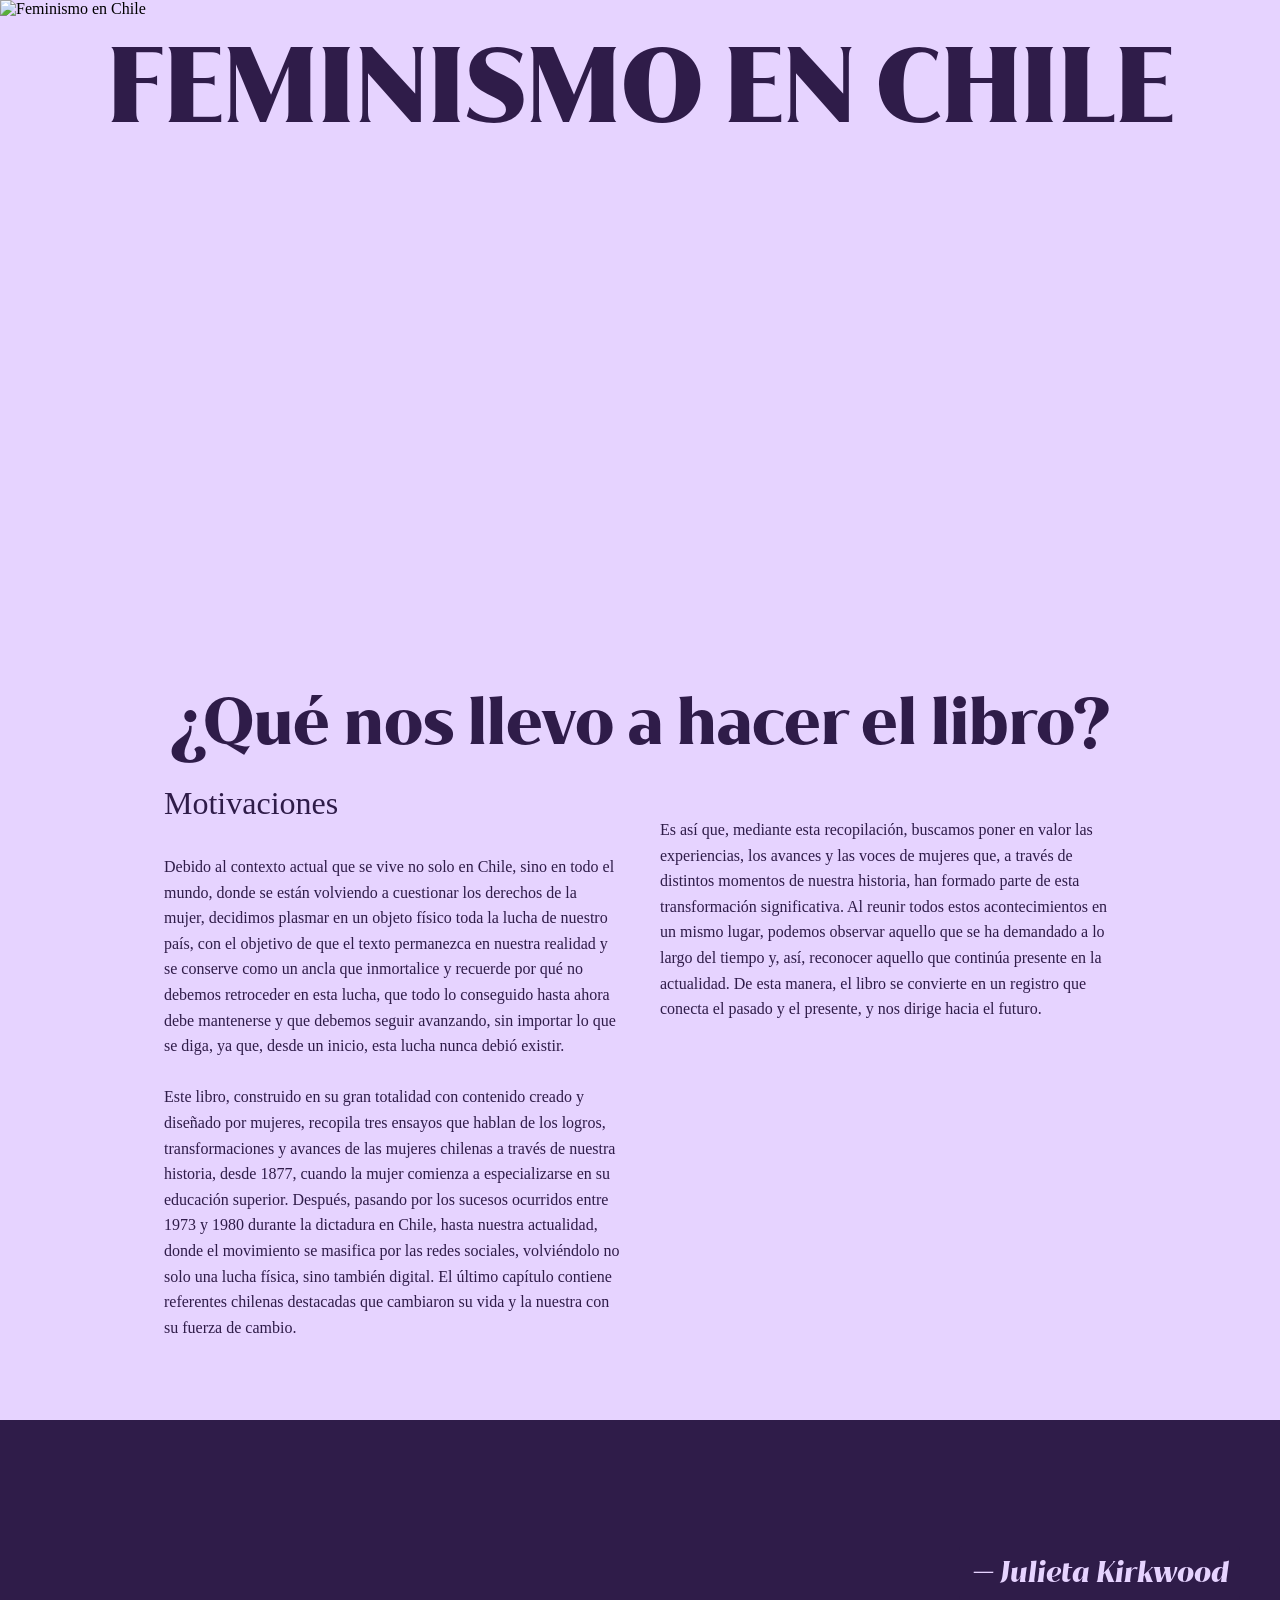
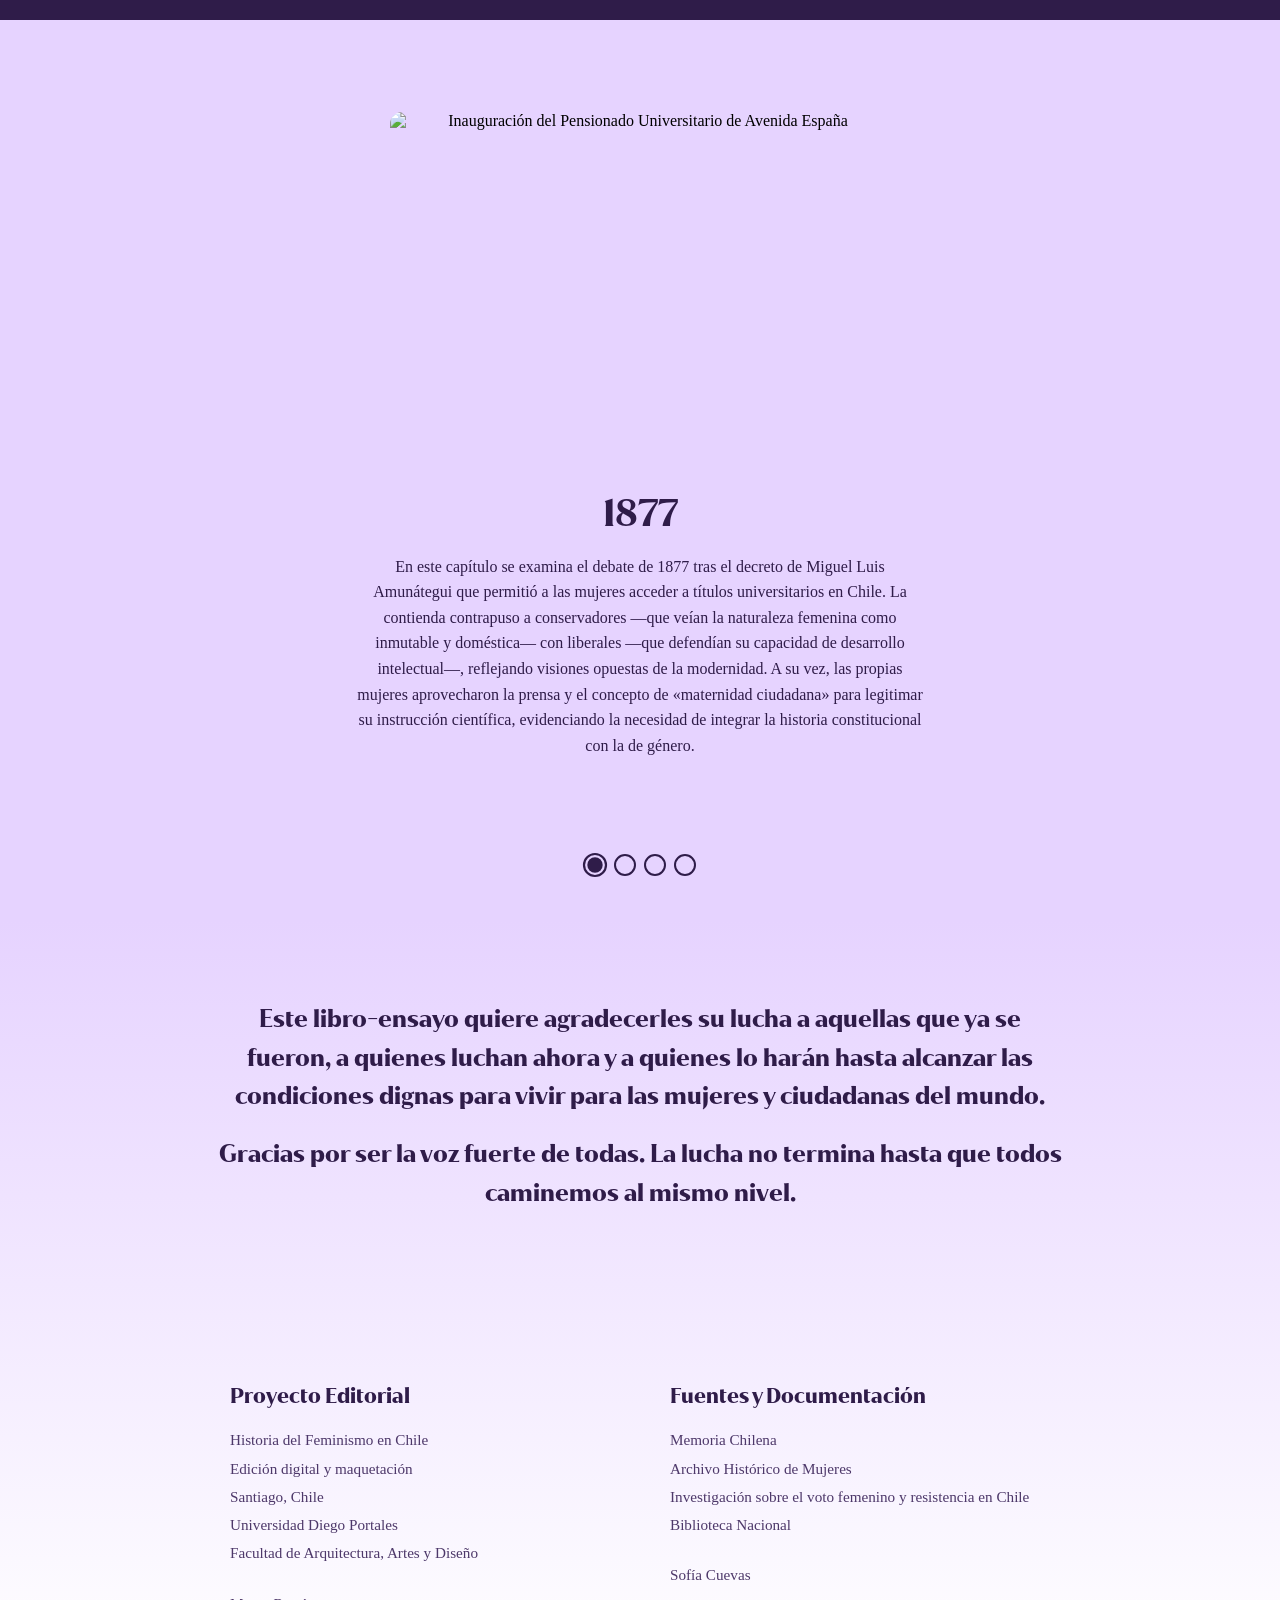
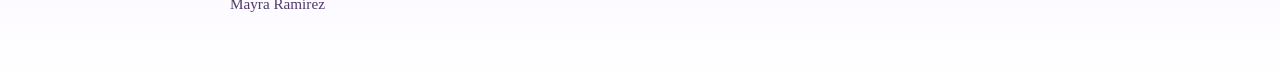
==== commit facaa0cb: "index.html" ====
--- a/index.html
+++ b/index.html
@@ -42,12 +42,9 @@
 <body>
 
 <div class="titulo">
-  
-  <img class="slider__image" src="https://lh3.googleusercontent.com/d/1XaSFuqEY4g5JGwHOdgN-ghNQDya7-xwA" alt="Feminismo en Chile">
-
-  <h1>
-    FEMINISMO EN CHILE
-  </h1>
+  <img src="https://lh3.googleusercontent.com/d/1XaSFuqEY4g5JGwHOdgN-ghNQDya7-xwA" alt="Feminismo en Chile">
+  <h1>FEMINISMO EN CHILE</h1>
+</div>
 
 </div>
 
--- a/maqueta-05.css
+++ b/maqueta-05.css
@@ -47,6 +47,23 @@
   height: auto;
 }
 
+.titulo {
+  position: relative;
+  width: 100%;
+  height: clamp(500px, 50vw, 1000px);
+  overflow: hidden;
+}
+
+/* Aplica directamente a la imagen dentro de .titulo */
+.titulo img {
+  position: absolute;
+  top: 0;
+  left: 0;
+  width: 100%;
+  height: 100%;
+  object-fit: cover; /* Estira y recorta la imagen proporcionalmente para ocupar toda la pantalla */
+  border-radius: 0;
+}
 /* ==========================================
    2. TIPOGRAFÍA GENERAL (RESPONSIVA)
    ========================================== */
